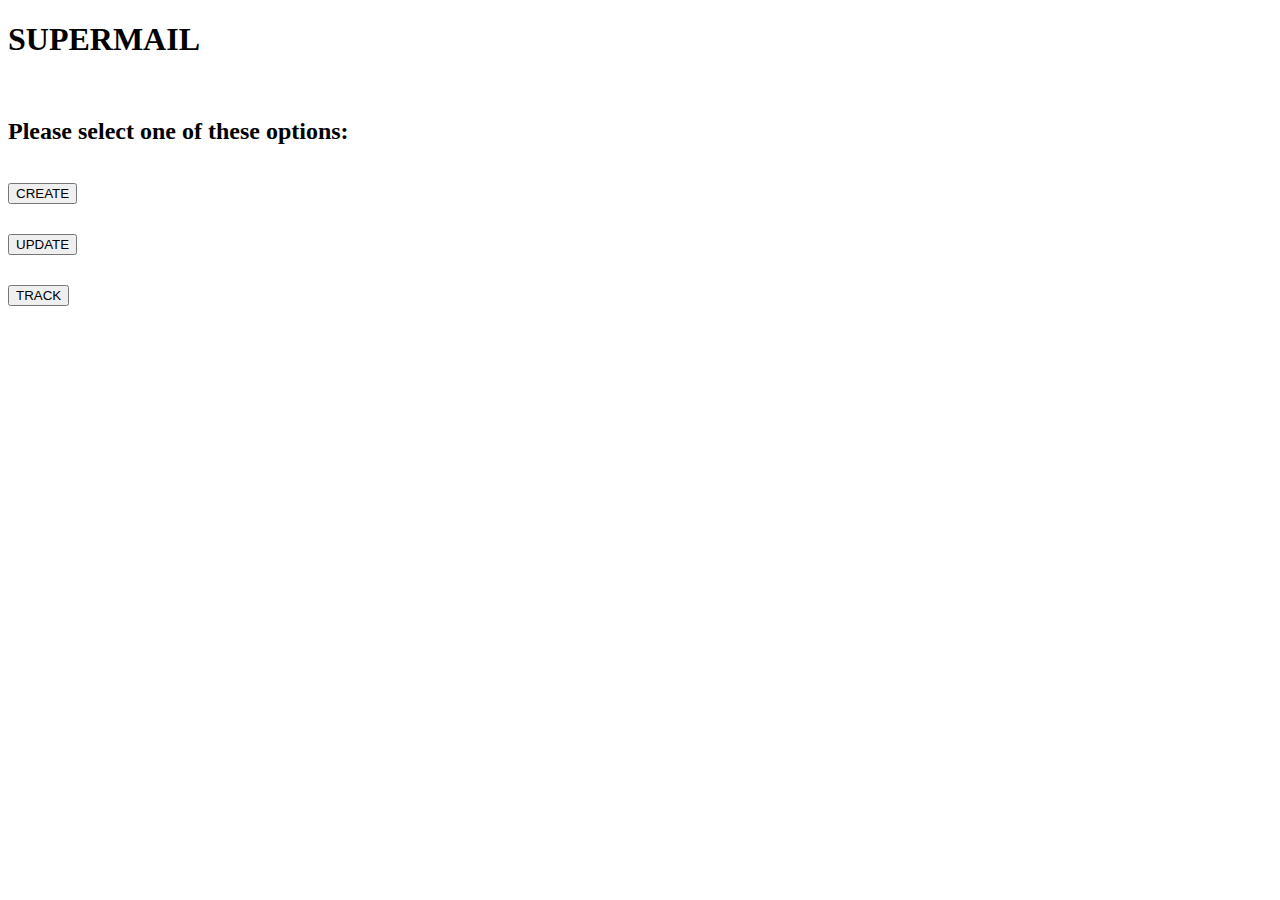
==== index.html @ cd3fa1a1 "small edits, we have selection and projection done here" ====
<!doctype html>

<style>
    .btm-space {
       margin-bottom: 30px;
    }
  </style>

<head>
    <meta charset="utf-8">
    <title>SuperMail - your super mail</title>
</head>


<body>
    <h1>SUPERMAIL</h1>
    <br>
    <h2>Please select one of these options:</h2>
    <br>
    <button class="btm-space" type="submit" onclick="window.location.href=''">CREATE</button>
    <br>
    <button class="btm-space" type="submit" onclick="window.location.href=''">UPDATE</button>
    <br>
    <button class="btm-space" type="submit" onclick="window.location.href='tracking.html'">TRACK</button>
    <br>


</body>

</html>
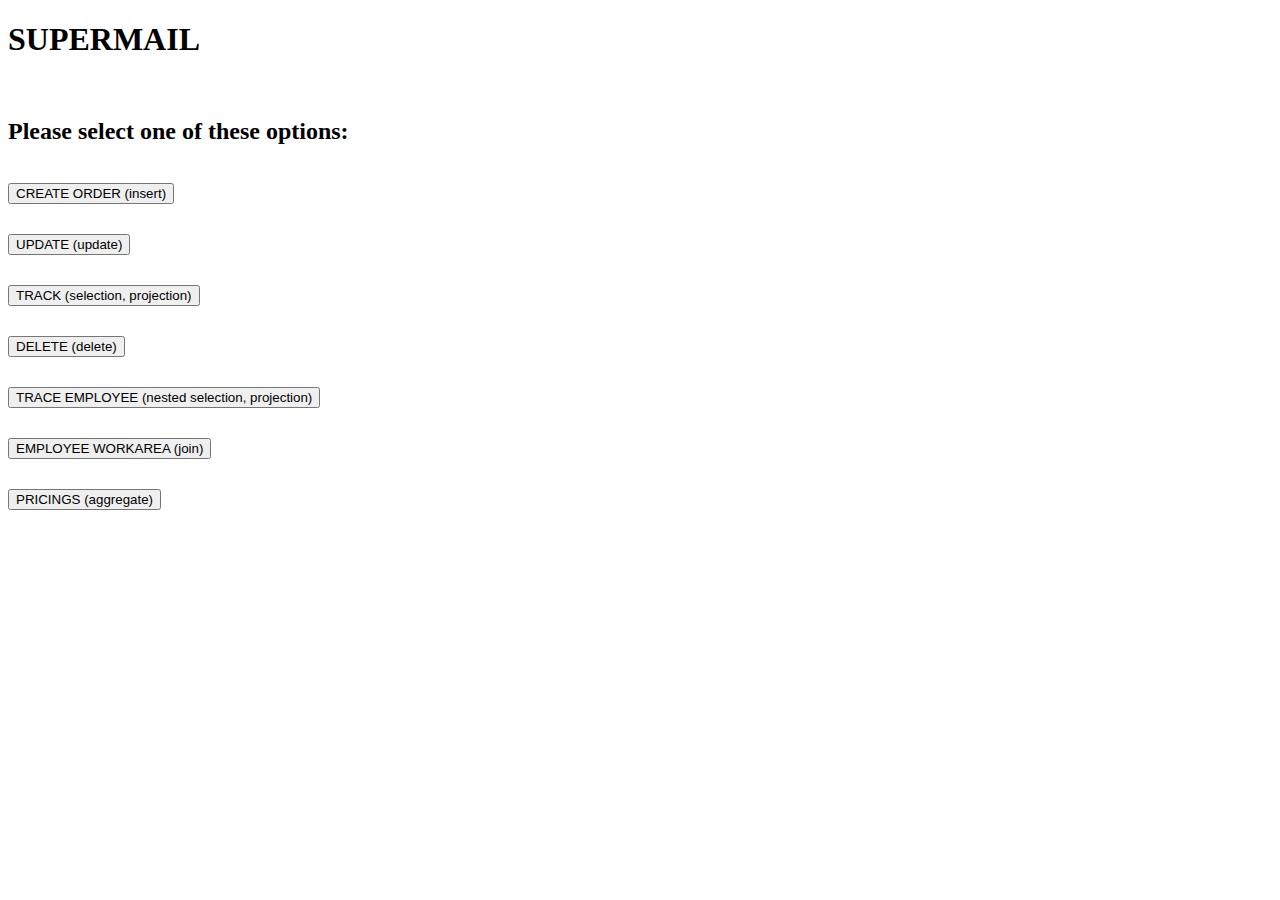
==== commit 06d3e40d: "pricings (aggregate) done" ====
--- a/index.html
+++ b/index.html
@@ -1,5 +1,6 @@
 <!doctype html>
 
+<html>
 <style>
     .btm-space {
        margin-bottom: 30px;
@@ -17,11 +18,19 @@
     <br>
     <h2>Please select one of these options:</h2>
     <br>
-    <button class="btm-space" type="submit" onclick="window.location.href=''">CREATE</button>
+    <button class="btm-space" type="submit" onclick="window.location.href='createorder.html'">CREATE ORDER (insert)</button>
     <br>
-    <button class="btm-space" type="submit" onclick="window.location.href=''">UPDATE</button>
+    <button class="btm-space" type="submit" onclick="window.location.href='update.html'">UPDATE (update)</button>
     <br>
-    <button class="btm-space" type="submit" onclick="window.location.href='tracking.html'">TRACK</button>
+    <button class="btm-space" type="submit" onclick="window.location.href='tracking.html'">TRACK (selection, projection)</button>
+    <br>
+    <button class="btm-space" type="submit" onclick="window.location.href='delete.html'">DELETE (delete)</button>
+    <br>
+    <button class="btm-space" type="submit" onclick="window.location.href='traceemployee.html'">TRACE EMPLOYEE (nested selection, projection)</button>
+    <br>
+    <button class="btm-space" type="submit" onclick="window.location.href='employeeworkarea.php'">EMPLOYEE WORKAREA (join)</button>
+    <br>
+    <button class="btm-space" type="submit" onclick="window.location.href='pricings.php'">PRICINGS (aggregate)</button>
     <br>
 
 
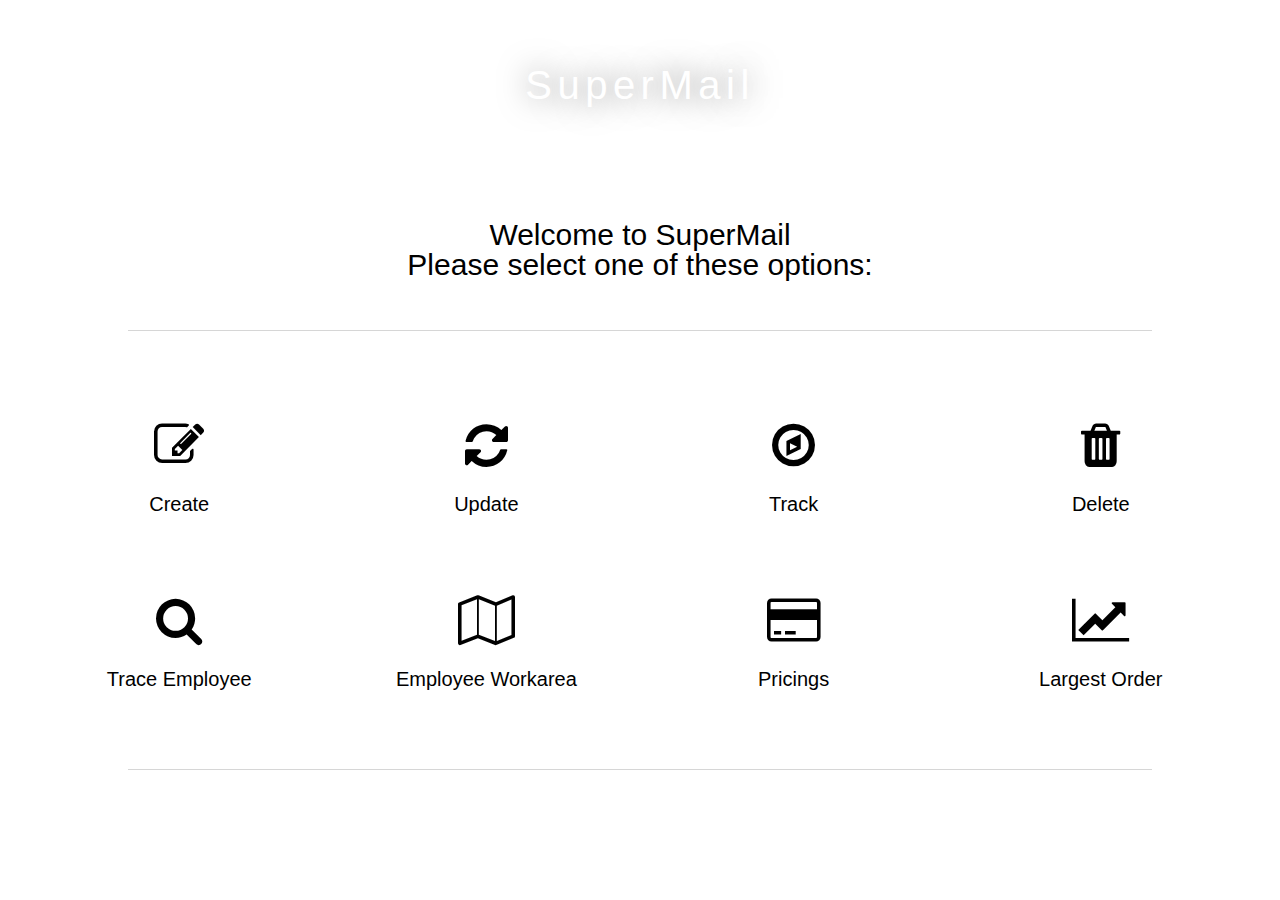
==== commit f87459e4: "added popularcustomer.php (division)" ====
--- a/index.html
+++ b/index.html
@@ -1,39 +1,76 @@
-<!doctype html>
-
+<!DOCTYPE html>
 <html>
-<style>
-    .btm-space {
-       margin-bottom: 30px;
-    }
-  </style>
-
 <head>
     <meta charset="utf-8">
     <title>SuperMail - your super mail</title>
+    <link rel="stylesheet" type="text/css" href="style/all.css">
+    <link rel="stylesheet" href="https://cdnjs.cloudflare.com/ajax/libs/font-awesome/4.7.0/css/font-awesome.min.css">
 </head>
 
+<body>
 
-<body>
-    <h1>SUPERMAIL</h1>
-    <br>
-    <h2>Please select one of these options:</h2>
-    <br>
-    <button class="btm-space" type="submit" onclick="window.location.href='createorder.html'">CREATE ORDER (insert)</button>
-    <br>
-    <button class="btm-space" type="submit" onclick="window.location.href='update.html'">UPDATE (update)</button>
-    <br>
-    <button class="btm-space" type="submit" onclick="window.location.href='tracking.html'">TRACK (selection, projection)</button>
-    <br>
-    <button class="btm-space" type="submit" onclick="window.location.href='delete.html'">DELETE (delete)</button>
-    <br>
-    <button class="btm-space" type="submit" onclick="window.location.href='traceemployee.html'">TRACE EMPLOYEE (nested selection, projection)</button>
-    <br>
-    <button class="btm-space" type="submit" onclick="window.location.href='employeeworkarea.php'">EMPLOYEE WORKAREA (join)</button>
-    <br>
-    <button class="btm-space" type="submit" onclick="window.location.href='pricings.php'">PRICINGS (aggregate)</button>
-    <br>
+<div class="headingBanner">
+    <div class="heading">
+        <h1>SuperMail</h1>
+    </div>
+</div>
+
+<div class="headingTitle">
+    <h2>Welcome to SuperMail<h2>Please select one of these options:</h2>
+</div>
+
+<div class="divider" style="margin-bottom: 3%;">
+
+    </div>
 
 
+<div class="itemWrapper">
+
+
+        <div class="grid-item">
+    <button class="btm-space" type="submit" onclick="window.location.href='createorder.html'">
+        <div class="itemIcon"><i class="fa fa-pencil-square-o"></i></div><br>Create</button>
+    </div>
+
+    <div class="grid-item">
+    <button class="btm-space" type="submit" onclick="window.location.href='update.html'">
+    <div class="itemIcon"><i class="fa fa-refresh" aria-hidden="true"></i></div><br>Update</button>
+    </div>
+
+    <div class="grid-item">
+    <button class="btm-space" type="submit" onclick="window.location.href='tracking.html'">
+    <div class="itemIcon"><i class="fa fa-compass" aria-hidden="true"></i></div><br>Track</button>
+    </div>
+
+    <div class="grid-item">
+    <button class="btm-space" type="submit" onclick="window.location.href='delete.html'">
+        <div class="itemIcon"><i class="fa fa-trash" aria-hidden="true"></i></div><br>Delete</button>
+    </div>
+
+    <div class="grid-item">
+    <button class="btm-space" type="submit" onclick="window.location.href='traceemployee.html'">
+    <div class="itemIcon"><i class="fa fa-search" aria-hidden="true"></i></div><br>Trace Employee</button>
+    </div>
+
+    <div class="grid-item">
+    <button class="btm-space" type="submit" onclick="window.location.href='employeeworkarea.php'">
+        <div class="itemIcon"><i class="fa fa-map-o" aria-hidden="true"></i></div><br>Employee Workarea</button>
+    </div>
+    
+    <div class="grid-item">
+    <button class="btm-space" type="submit" onclick="window.location.href='pricings.php'">
+    <div class="itemIcon"><i class="fa fa-credit-card" aria-hidden="true"></i></div><br>Pricings</button>
+    </div>
+   
+   <div class="grid-item"> 
+    <button class="btm-space" type="submit" onclick="window.location.href='largestorder.php'">
+        <div class="itemIcon"><i class="fa fa-line-chart" aria-hidden="true"></i></div><br>Largest Order</button>
+</div>
+</div>
+
+<div class="divider">
+
+    </div>
 </body>
 
 </html>--- a/style/all.css
+++ b/style/all.css
@@ -0,0 +1,5 @@
+@import url('reset/reset.css');
+@import url('components/style.css');
+@import url('components/createOrder.css');
+@import url('components/update.css');
+@import url('components/tracking.css');